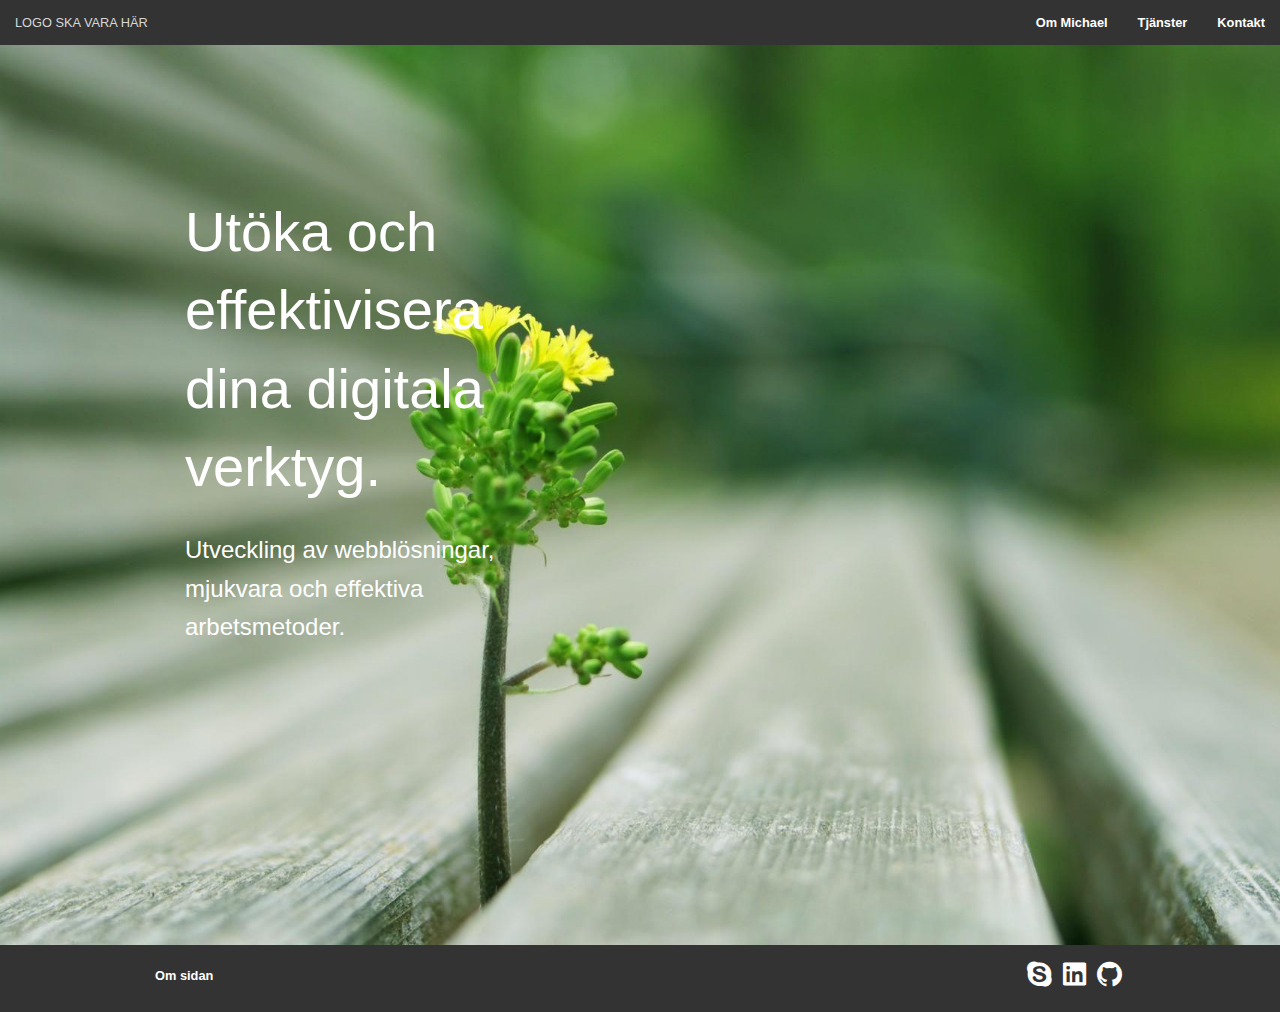
==== index.html @ def18dee "Insert placeholders in index" ====
<!doctype html>
<html class="no-js" lang="en">
  <head>
    <meta charset="utf-8" />
    <meta name="viewport" content="width=device-width, initial-scale=1.0" />
    <title>Michael Håkansson</title>
    <link rel="stylesheet" href="css/style.css" />
    <link rel="stylesheet" href="css/foundation-icons/foundation-icons.css" />
    <script src="js/vendor/modernizr.js"></script>

    <meta name="description" content="Michael Håkansson - Konsult inom IT-utveckling.">
    <meta name="keywords" content="Michael Håkansson, IT-konsult, Mjukvaruutveckling, webbdesign, webdesign">
    <meta name="author" content="Michael Håkansson">
  </head>
  <body>

    <!-- TODO: Google Analytics-->
    
    <!-- START NAVIGATION -->
    <nav class="top-bar" data-topbar>
      <ul class="title-area">
        <li class="name">
          <h1 class="topbar"> <a href="TODO">LOGO SKA VARA HÄR</a> </h1>
        </li>
        <li class="toggle-topbar menu-icon">
          <a href="#">
            Meny
          </a>
        </li>
      </ul>

      <section class="top-bar-section">
        <!-- Left Nav Section -->
        <ul class="left">

        </ul>

        <!-- Right Nav Section -->
        <ul class="right">
          <!-- Inget här just nu -->
          <li><a href="TODO.html">Om Michael</a></li>
          <li><a href="TODO.html">Tjänster</a></li>
          <li><a href="TODO.html">Kontakt</a></li>
        </ul>
      </section>
      </nav>
    <!-- END NAVIGATION -->
    
    <div class="wrapper">
      <div class="row">
        <div class="large-12 columns">
          <div class="large-12 columns">
            <div class="large-5 medium-7 columns">
              <h1>Utöka och effektivisera dina digitala verktyg.</h1>
              <p class="lead">Utveckling av webblösningar, mjukvara och effektiva arbetsmetoder.</p>
            </div>
          </div>
        </div>
      </div>
    </div>

    <!-- START FOOTER -->
    <div class="footer">
      <div class="row">
        <div class="small-4 columns">
          <a href="TODO.html">Om sidan</a>
        </div>
        <div class="small-5 columns alignright">
          <a href="TODO" target="_blank"><i class="footericon fi-social-skype"></i></a>
          <a href="TODO" target="_blank"><i class="footericon fi-social-linkedin"></i></a>
          <a href="TODO" target="_blank"><i class="footericon fi-social-github"></i></a>
        </div>
      </div>
    </div>
    <!-- END FOOTER -->
    
    <script src="js/vendor/jquery.js"></script>
    <script src="js/foundation.min.js"></script>
    <script>
      $(document).foundation();
    </script>
  </body>
</html>
---- css/style.css ----
@import "foundation.css";

/********* TOP BAR *********/

/* Changes background color of the top bar */
.top-bar {
    background: #333333;
}

/* Color of text in top bar */
.top-bar ul li a {
	color: white;
	font-weight: bold;
	font-size: 0.8rem;
}

/* Color of the title text in the top bar */
.top-bar .name h1 a {
	color: white;
}

/* Color of the title text in the top bar on hover */
.top-bar .name h1 a:hover {
	background: #333333;
	color: #d6d6d6;
}

/* Active button in menu */
.top-bar-section li.active:not(.has-form) a:not(.button) {
	background: #5b5b5b;
}

/* Hover on the buttons */
.top-bar-section li:not(.has-form) a:not(.button):hover {
	background: #333333;
	color: #d6d6d6;
}

/* Hover on the active button */
.top-bar-section li.active:not(.has-form) a:not(.button):hover {
	background: #5b5b5b;
}

/* h1 in top bar */
h1.topbar {
	padding-top: 0px;
	background: #333333;
}

/********** BODY *********/

body {
	background: white;
}

h1{
	padding-top: 1.5rem;
	font-size: 2.5rem;
}

h4{
	font-size: 1.1rem;
	font-weight: bold;
	padding-top: 0.2rem;
}

/* Make rows cover the whole width of the browser */
.row.full-width {
     width: 100%;
     max-width: 100%; 
}

.panel {
	background: rgba(255,102,204,0.25);
}

/* FOOTER */
.footer{
	background: #333333;
	color: white;
    position: bottom;
    line-height: 50px;
    width: 100%;
    padding: 5px;
    padding-left: 1.3rem;	
    padding-right: 1.3rem;
}

.footer a {
	color: white;
	font-size: 0.8rem;
	font-weight: bold;
}

.footer a:hover {
	color: #d6d6d6;
}

.footericon {
	font-size: 2rem;
	padding: 0.2rem;
}

.alignright {
	text-align: right;
}

/* END FOOTER*/

.wrapper {
    background: url("../img/sprouting-seed.jpg") left center;
    background-repeat: no-repeat;
    background-size: cover;
    -webkit-background-size: cover;
    -moz-background-size: cover;
    -o-background-size: cover;
    width: 100% !important;
    height: 100% !important;
    z-index: 0;
}

.wrapper h1 {
	font-size: 3.5em;
	color: white;
	font-weight: lighter;
	padding-top: 40%;
	margin-bottom: 25px;
}

.wrapper p.lead {
	font-size: 1.5em;
	color: white;
	font-weight: lighter;
}
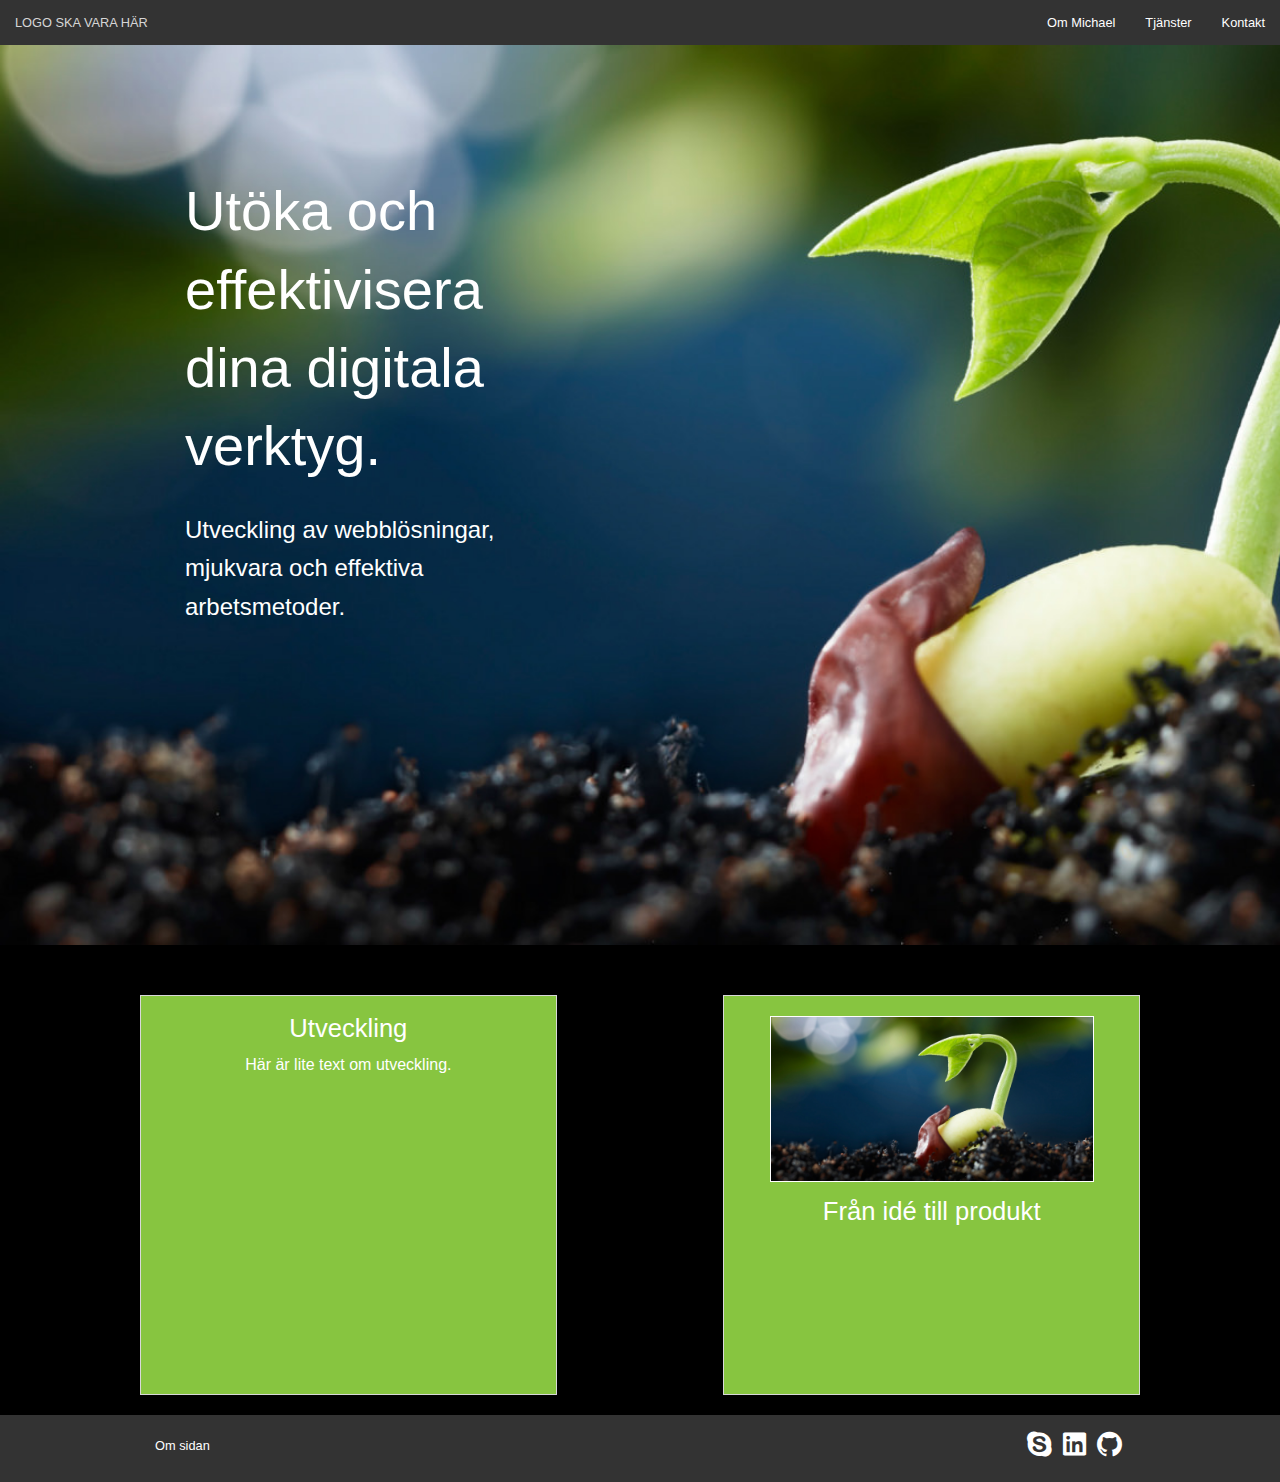
==== commit 710a1e60: "Misc changes" ====
--- a/index.html
+++ b/index.html
@@ -1,4 +1,4 @@
-<!doctype html>
+<!DOCTYPE html>
 <html class="no-js" lang="en">
   <head>
     <meta charset="utf-8" />
@@ -46,6 +46,7 @@
       </nav>
     <!-- END NAVIGATION -->
     
+    
     <div class="wrapper">
       <div class="row">
         <div class="large-12 columns">
@@ -55,6 +56,21 @@
               <p class="lead">Utveckling av webblösningar, mjukvara och effektiva arbetsmetoder.</p>
             </div>
           </div>
+        </div>
+      </div>
+    </div>
+
+    <div class="center">
+      <div class="row">
+        <div class="panel medium-5 columns">
+          <h1>Utveckling</h1>
+          <p>Här är lite text om utveckling.</p>
+        </div>
+        <div class="panel medium-5 columns">
+          <div class="row">
+            <img src="img/seed.jpg">
+          </div>
+            <h1>Från idé till produkt</h1>
         </div>
       </div>
     </div>
--- a/css/style.css
+++ b/css/style.css
@@ -10,7 +10,7 @@
 /* Color of text in top bar */
 .top-bar ul li a {
 	color: white;
-	font-weight: bold;
+	font-weight: 200;
 	font-size: 0.8rem;
 }
 
@@ -50,7 +50,7 @@
 /********** BODY *********/
 
 body {
-	background: white;
+	background: black;
 }
 
 h1{
@@ -71,14 +71,39 @@
 }
 
 .panel {
-	background: rgba(255,102,204,0.25);
+	font-weight: 200;
+	background: #87c540;
+	margin-top: 50px;
+	height: 25em;
+}
+
+.panel h1 {
+	font-weight: 200;
+	font-size: 1.6em;
+	padding-top: 0em;
+	color: white;
+}
+
+.panel p {
+	font-weight: 200;
+	color: white;
+}
+
+.panel img {
+	width: 80%;
+	margin-left: auto;
+	margin-right: auto;
+	border: white;
+	border-style: solid;
+	border-width: thin;
+	margin-bottom: 0.9em;
 }
 
 /* FOOTER */
 .footer{
 	background: #333333;
 	color: white;
-    position: bottom;
+    position: bottom fixed;
     line-height: 50px;
     width: 100%;
     padding: 5px;
@@ -89,7 +114,7 @@
 .footer a {
 	color: white;
 	font-size: 0.8rem;
-	font-weight: bold;
+	font-weight: 200;
 }
 
 .footer a:hover {
@@ -101,14 +126,13 @@
 	padding: 0.2rem;
 }
 
-.alignright {
-	text-align: right;
-}
-
 /* END FOOTER*/
 
+
 .wrapper {
-    background: url("../img/sprouting-seed.jpg") left center;
+	padding-top: 100px;
+	padding-bottom: 100px;
+    background: url("../img/seed.jpg") left center;
     background-repeat: no-repeat;
     background-size: cover;
     -webkit-background-size: cover;
@@ -119,11 +143,11 @@
     z-index: 0;
 }
 
+
 .wrapper h1 {
 	font-size: 3.5em;
 	color: white;
 	font-weight: lighter;
-	padding-top: 40%;
 	margin-bottom: 25px;
 }
 
@@ -131,4 +155,17 @@
 	font-size: 1.5em;
 	color: white;
 	font-weight: lighter;
-}+}
+
+
+/* ALIGNMENT */
+
+.alignright {
+	text-align: right;
+}
+
+.center {
+	margin-left: auto;
+	margin-right: auto;
+	text-align: center;
+}
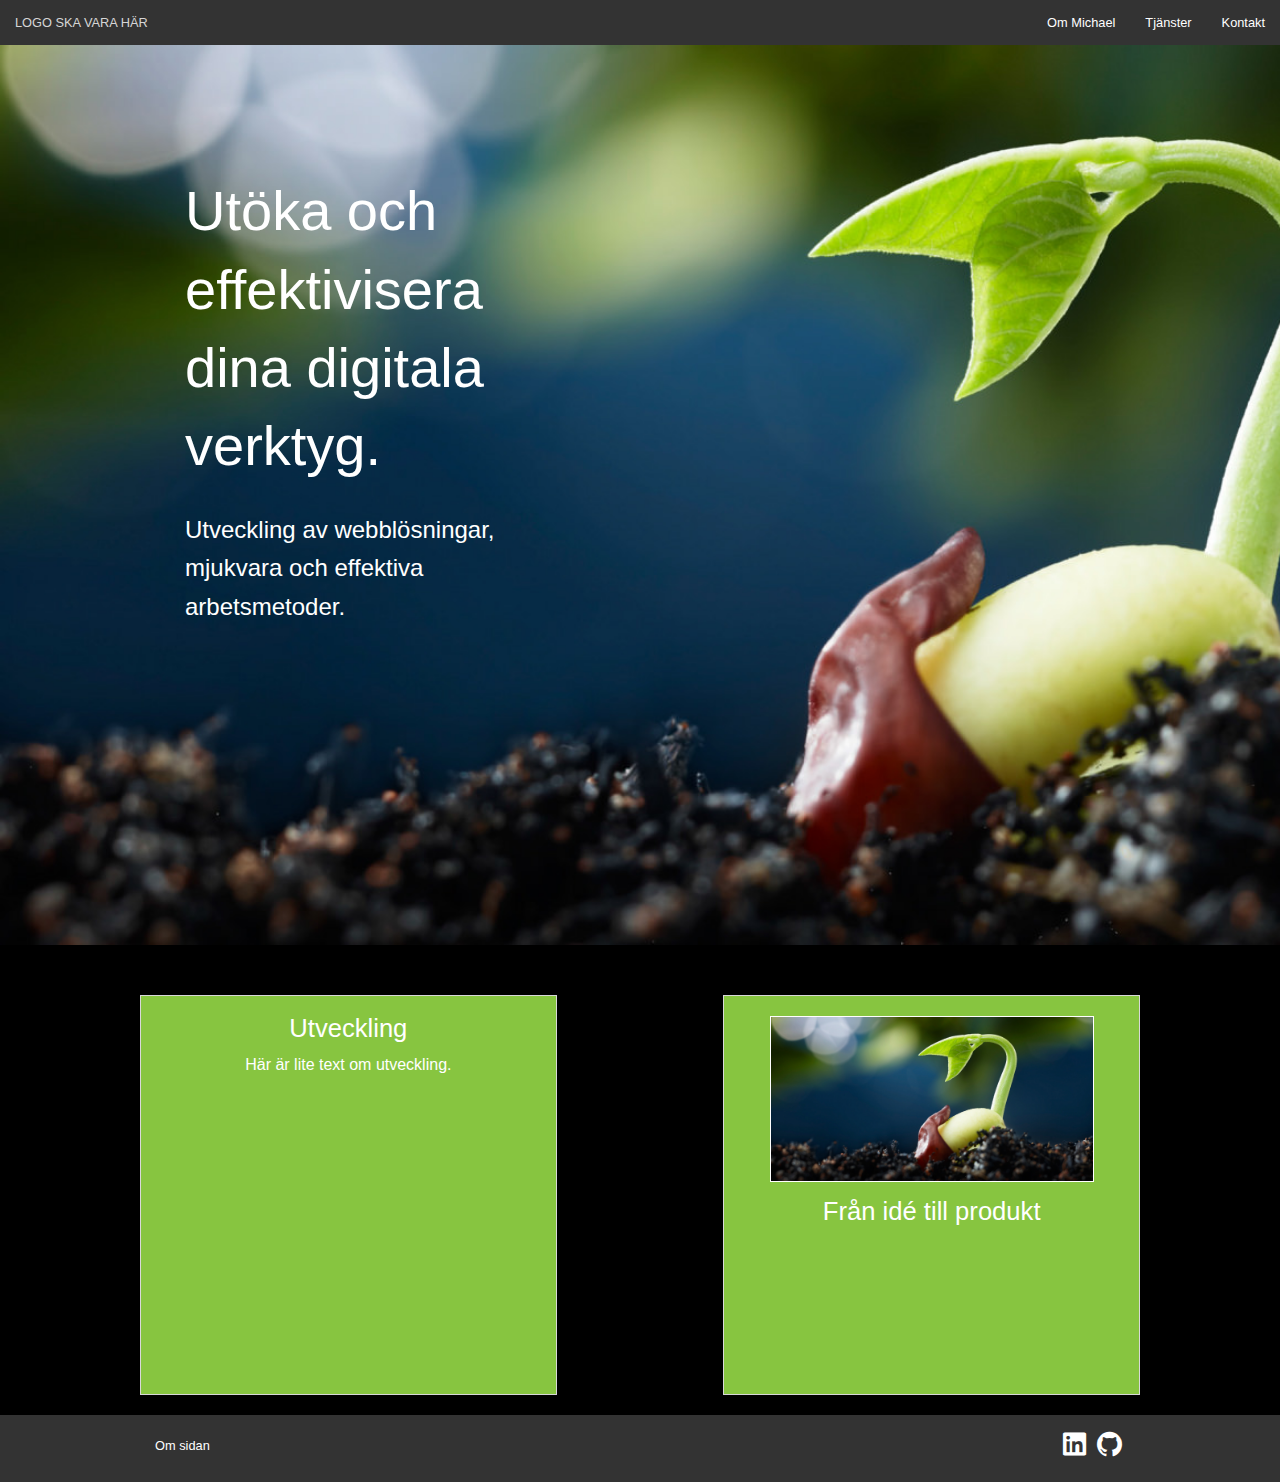
==== commit c84346cd: "Add social links" ====
--- a/index.html
+++ b/index.html
@@ -82,9 +82,8 @@
           <a href="TODO.html">Om sidan</a>
         </div>
         <div class="small-5 columns alignright">
-          <a href="TODO" target="_blank"><i class="footericon fi-social-skype"></i></a>
-          <a href="TODO" target="_blank"><i class="footericon fi-social-linkedin"></i></a>
-          <a href="TODO" target="_blank"><i class="footericon fi-social-github"></i></a>
+          <a href="http://se.linkedin.com/pub/michael-h%C3%A5kansson/39/574/867/" target="_blank"><i class="footericon fi-social-linkedin"></i></a>
+          <a href="https://github.com/michaelhakansson" target="_blank"><i class="footericon fi-social-github"></i></a>
         </div>
       </div>
     </div>
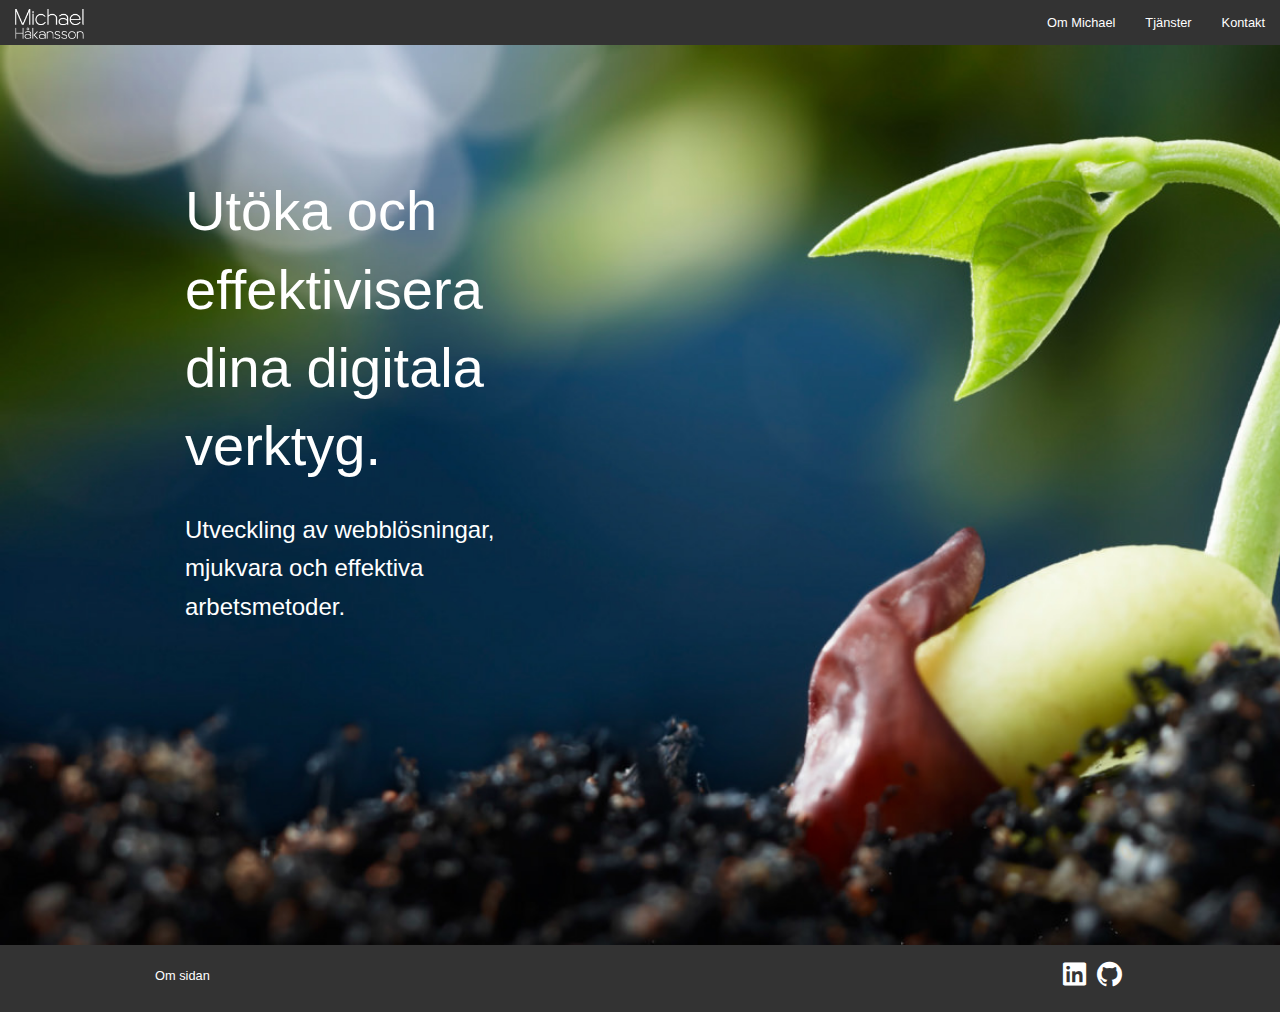
==== commit e7eb964c: "Misc changes" ====
--- a/index.html
+++ b/index.html
@@ -20,7 +20,7 @@
     <nav class="top-bar" data-topbar>
       <ul class="title-area">
         <li class="name">
-          <h1 class="topbar"> <a href="TODO">LOGO SKA VARA HÄR</a> </h1>
+          <h1 class="topbar"> <a href=""> <img src="img/logo-michael-white.png"></a></h1>
         </li>
         <li class="toggle-topbar menu-icon">
           <a href="#">
@@ -51,7 +51,7 @@
       <div class="row">
         <div class="large-12 columns">
           <div class="large-12 columns">
-            <div class="large-5 medium-7 columns">
+            <div class="large-5 columns">
               <h1>Utöka och effektivisera dina digitala verktyg.</h1>
               <p class="lead">Utveckling av webblösningar, mjukvara och effektiva arbetsmetoder.</p>
             </div>
@@ -60,20 +60,6 @@
       </div>
     </div>
 
-    <div class="center">
-      <div class="row">
-        <div class="panel medium-5 columns">
-          <h1>Utveckling</h1>
-          <p>Här är lite text om utveckling.</p>
-        </div>
-        <div class="panel medium-5 columns">
-          <div class="row">
-            <img src="img/seed.jpg">
-          </div>
-            <h1>Från idé till produkt</h1>
-        </div>
-      </div>
-    </div>
 
     <!-- START FOOTER -->
     <div class="footer">
--- a/css/style.css
+++ b/css/style.css
@@ -23,6 +23,10 @@
 .top-bar .name h1 a:hover {
 	background: #333333;
 	color: #d6d6d6;
+}
+
+.top-bar img {
+	height: 30px;
 }
 
 /* Active button in menu */
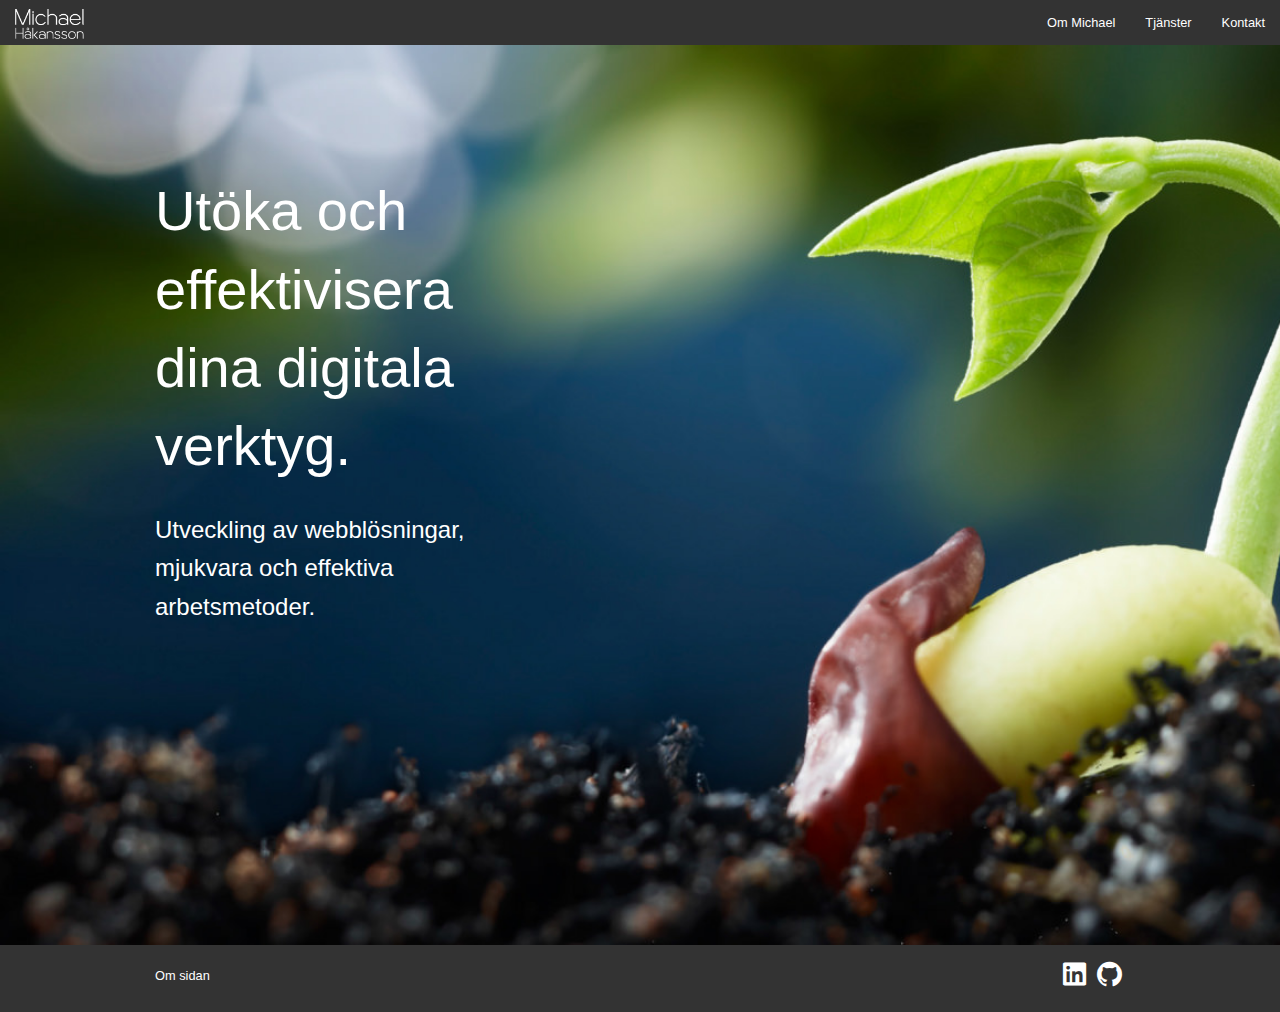
==== commit 7cc55933: "Fix design on small screens" ====
--- a/index.html
+++ b/index.html
@@ -49,13 +49,9 @@
     
     <div class="wrapper">
       <div class="row">
-        <div class="large-12 columns">
-          <div class="large-12 columns">
-            <div class="large-5 columns">
-              <h1>Utöka och effektivisera dina digitala verktyg.</h1>
-              <p class="lead">Utveckling av webblösningar, mjukvara och effektiva arbetsmetoder.</p>
-            </div>
-          </div>
+        <div class="large-5 medium-9 columns">
+          <h1>Utöka och effektivisera dina digitala verktyg.</h1>
+          <p class="lead">Utveckling av webblösningar, mjukvara och effektiva arbetsmetoder.</p>
         </div>
       </div>
     </div>
--- a/css/style.css
+++ b/css/style.css
@@ -134,8 +134,6 @@
 
 
 .wrapper {
-	padding-top: 100px;
-	padding-bottom: 100px;
     background: url("../img/seed.jpg") left center;
     background-repeat: no-repeat;
     background-size: cover;
@@ -147,12 +145,26 @@
     z-index: 0;
 }
 
+@media (min-height: 600px) {
+	.wrapper {
+		padding-top: 100px;
+		padding-bottom: 100px;
+	}
+}
+
 
 .wrapper h1 {
 	font-size: 3.5em;
 	color: white;
 	font-weight: lighter;
 	margin-bottom: 25px;
+}
+
+
+@media (max-width: 350px) {
+	.wrapper h1 {
+		font-size: 3em;
+	}
 }
 
 .wrapper p.lead {
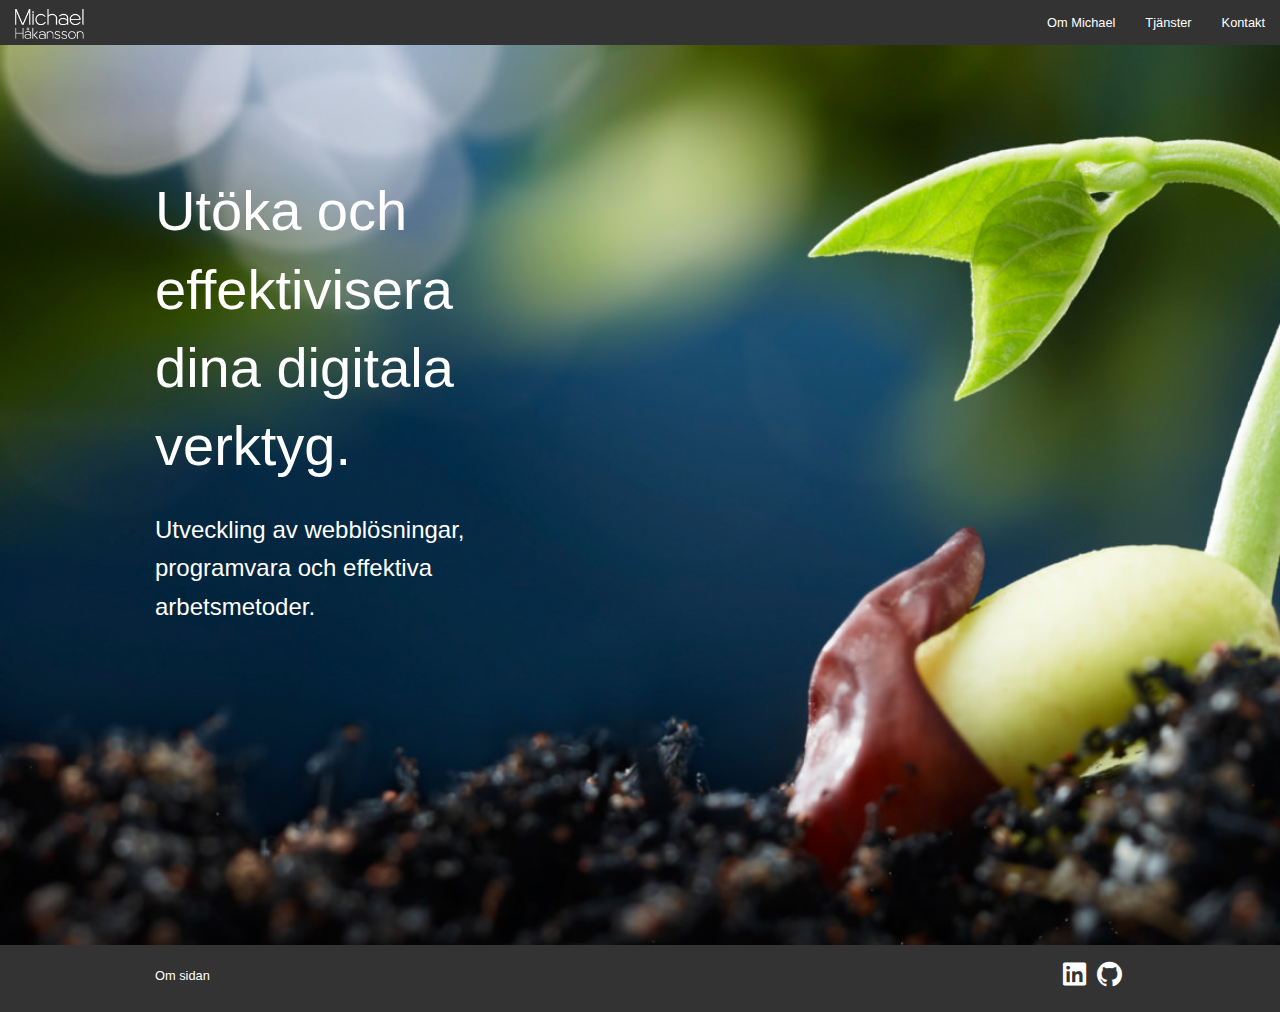
==== commit c8967945: "Misc updates and add 'Tjänster' page" ====
--- a/index.html
+++ b/index.html
@@ -1,5 +1,5 @@
 <!DOCTYPE html>
-<html class="no-js" lang="en">
+<html class="no-js" lang="sv-se">
   <head>
     <meta charset="utf-8" />
     <meta name="viewport" content="width=device-width, initial-scale=1.0" />
@@ -9,18 +9,27 @@
     <script src="js/vendor/modernizr.js"></script>
 
     <meta name="description" content="Michael Håkansson - Konsult inom IT-utveckling.">
-    <meta name="keywords" content="Michael Håkansson, IT-konsult, Mjukvaruutveckling, webbdesign, webdesign">
+    <meta name="keywords" content="Michael Håkansson, IT-konsult, Programvaruutveckling, Mjukvaruutveckling, webbdesign, webdesign">
     <meta name="author" content="Michael Håkansson">
   </head>
   <body>
 
-    <!-- TODO: Google Analytics-->
+  <!-- Google Analytics-->
+  <script>
+    (function(i,s,o,g,r,a,m){i['GoogleAnalyticsObject']=r;i[r]=i[r]||function(){
+    (i[r].q=i[r].q||[]).push(arguments)},i[r].l=1*new Date();a=s.createElement(o),
+    m=s.getElementsByTagName(o)[0];a.async=1;a.src=g;m.parentNode.insertBefore(a,m)
+    })(window,document,'script','//www.google-analytics.com/analytics.js','ga');
+
+    ga('create', 'UA-1172691-8', 'auto');
+    ga('send', 'pageview');
+  </script>
     
     <!-- START NAVIGATION -->
     <nav class="top-bar" data-topbar>
       <ul class="title-area">
         <li class="name">
-          <h1 class="topbar"> <a href=""> <img src="img/logo-michael-white.png"></a></h1>
+          <h1 class="topbar"> <a href="http://mhakansson.se/"> <img src="img/logo-michael-white.png"></a></h1>
         </li>
         <li class="toggle-topbar menu-icon">
           <a href="#">
@@ -39,7 +48,7 @@
         <ul class="right">
           <!-- Inget här just nu -->
           <li><a href="TODO.html">Om Michael</a></li>
-          <li><a href="TODO.html">Tjänster</a></li>
+          <li><a href="tjanster.html">Tjänster</a></li>
           <li><a href="TODO.html">Kontakt</a></li>
         </ul>
       </section>
@@ -47,11 +56,11 @@
     <!-- END NAVIGATION -->
     
     
-    <div class="wrapper">
+    <div class="wrapper1">
       <div class="row">
         <div class="large-5 medium-9 columns">
           <h1>Utöka och effektivisera dina digitala verktyg.</h1>
-          <p class="lead">Utveckling av webblösningar, mjukvara och effektiva arbetsmetoder.</p>
+          <p class="lead">Utveckling av webblösningar, programvara och effektiva arbetsmetoder.</p>
         </div>
       </div>
     </div>
--- a/css/style.css
+++ b/css/style.css
@@ -57,16 +57,40 @@
 	background: black;
 }
 
-h1{
+h1 {
+	font-size: 3.5em;
+	color: white;
+	font-weight: lighter;
+	margin-bottom: 25px;
 	padding-top: 1.5rem;
-	font-size: 2.5rem;
-}
-
-h4{
-	font-size: 1.1rem;
-	font-weight: bold;
-	padding-top: 0.2rem;
-}
+}
+
+
+@media (max-width: 350px) {
+	 h1 {
+		font-size: 3em;
+	}
+}
+
+h2 {
+	font-size: 2.6em;
+	color: white;
+	font-weight: lighter;
+	padding-top: 1.5rem;
+}
+
+p {
+	font-size: 1.3em;
+	color: white;
+	font-weight: lighter;
+}
+
+p.lead {
+	font-size: 1.5em;
+	color: white;
+	font-weight: lighter;
+}
+
 
 /* Make rows cover the whole width of the browser */
 .row.full-width {
@@ -75,23 +99,48 @@
 }
 
 .panel {
-	font-weight: 200;
-	background: #87c540;
-	margin-top: 50px;
-	height: 25em;
+	background: rgba(0,0,0,0.65);
 }
 
 .panel h1 {
 	font-weight: 200;
-	font-size: 1.6em;
-	padding-top: 0em;
-	color: white;
+	font-size: 3.5rem;
+	padding-top: 0rem;
+	font-weight: lighter;
+	color: white;
+}
+
+.panel h2 {
+	font-size: 2.6rem;
+	color: white;
+	font-weight: lighter;
+	padding-top: 0rem;
 }
 
 .panel p {
-	font-weight: 200;
-	color: white;
-}
+	font-size: 1.3rem;
+	font-weight: lighter;
+	color: white;
+}
+
+@media (max-width: 350px) {
+	.panel {
+		margin-top: 20px;
+	}
+	.panel h2 {
+		font-size: 2.2rem;
+		color: white;
+		font-weight: lighter;
+		padding-top: 1.5rem;
+	}
+
+	.panel p {
+		font-size: 1.2rem;
+		font-weight: lighter;
+		color: white;
+	}
+}
+
 
 .panel img {
 	width: 80%;
@@ -100,7 +149,7 @@
 	border: white;
 	border-style: solid;
 	border-width: thin;
-	margin-bottom: 0.9em;
+	margin-bottom: 0.9rem;
 }
 
 /* FOOTER */
@@ -133,7 +182,7 @@
 /* END FOOTER*/
 
 
-.wrapper {
+.wrapper1 {
     background: url("../img/seed.jpg") left center;
     background-repeat: no-repeat;
     background-size: cover;
@@ -146,31 +195,29 @@
 }
 
 @media (min-height: 600px) {
-	.wrapper {
+	.wrapper1 {
 		padding-top: 100px;
 		padding-bottom: 100px;
 	}
 }
 
-
-.wrapper h1 {
-	font-size: 3.5em;
-	color: white;
-	font-weight: lighter;
-	margin-bottom: 25px;
-}
-
-
-@media (max-width: 350px) {
-	.wrapper h1 {
-		font-size: 3em;
-	}
-}
-
-.wrapper p.lead {
-	font-size: 1.5em;
-	color: white;
-	font-weight: lighter;
+.wrapper2 {
+    background: url("../img/wood.jpg") left center;
+    background-repeat: no-repeat;
+    background-size: cover;
+    -webkit-background-size: cover;
+    -moz-background-size: cover;
+    -o-background-size: cover;
+    width: 100% !important;
+    height: 100% !important;
+    z-index: 0;
+}
+
+@media (min-height: 600px) {
+	.wrapper2 {
+		padding-top: 100px;
+		padding-bottom: 100px;
+	}
 }
 
 
@@ -185,3 +232,8 @@
 	margin-right: auto;
 	text-align: center;
 }
+
+.vcenter {
+	margin-top: auto;
+	margin-bottom: auto;
+}